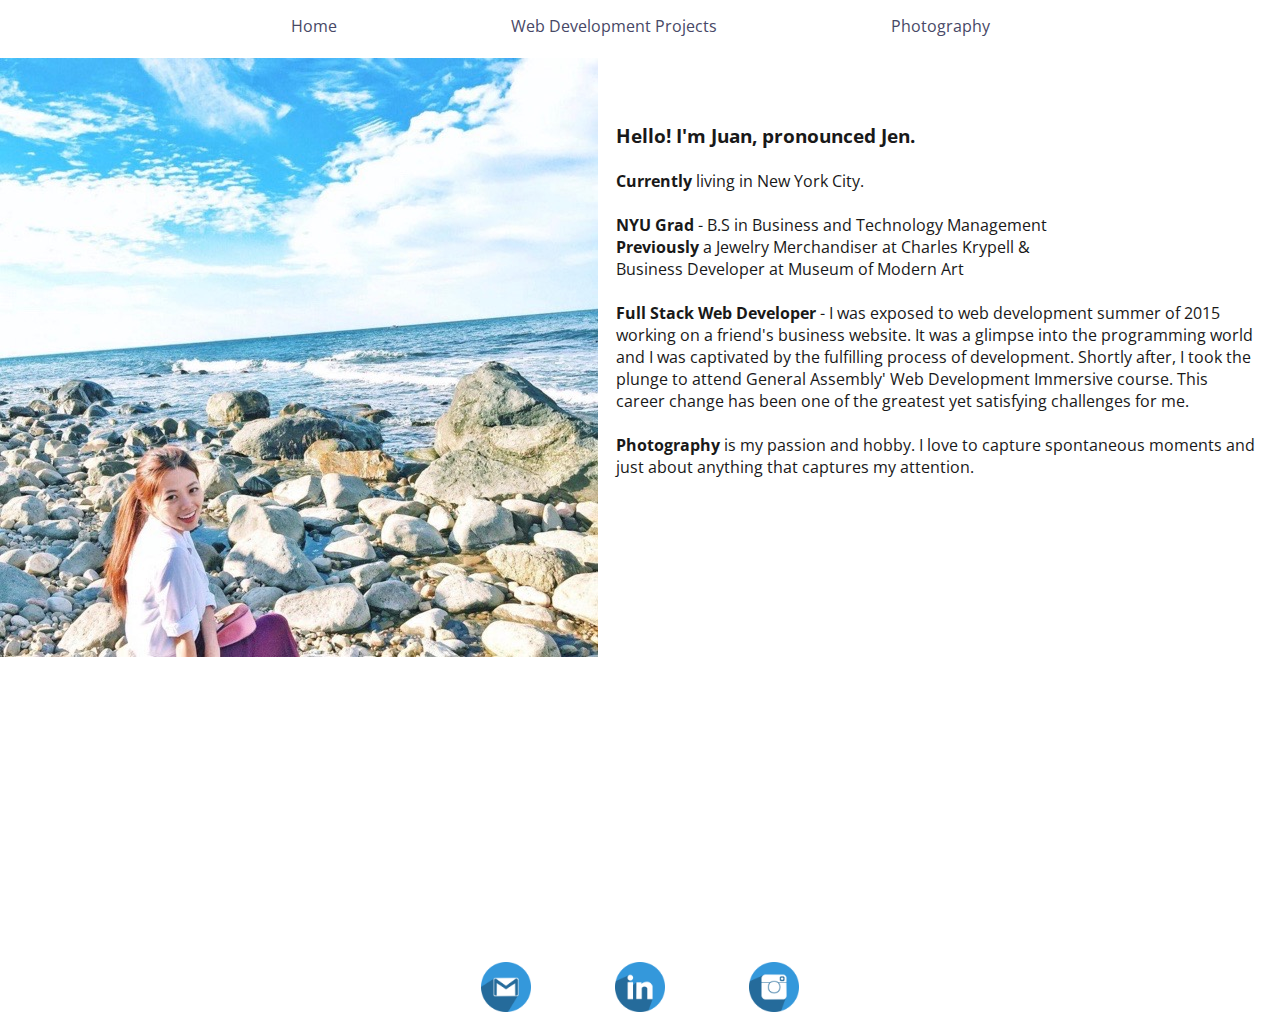
==== html/about.html @ dc4f1c77 "base layout" ====
<html>
<head>
	<meta name="viewport" content="width=device-width, initial-scale=1.0">

	<title>Juan Chen</title>
	<link rel="stylesheet" type="text/css" href="../css/style.css">
	<link href='https://fonts.googleapis.com/css?family=Open+Sans:300' rel='stylesheet' type='text/css'>
	<script type="text/javascript" src="../js/app.js"></script>
</head>

<body id="about-me-page">
	<nav>
		<a href="index.html">Home</a>
		<a href="web.html">Web Development Projects</a>
		<a href="photography.html">Photography</a>
	</nav>

	<div id="about-me-img"></div>
	<div id="about-me-text">
		<h3>Hello! I'm Juan, pronounced Jen.</h3><br/>

		<p><strong>Currently</strong> living in New York City.</p></br>

	  <p><strong>NYU Grad</strong> - B.S in Business and Technology Management</p>
		<p><strong>Previously</strong> a Jewelry Merchandiser at Charles Krypell &<p>
		<p>Business Developer at Museum of Modern Art</p><br/>

		<p><strong>Full Stack Web Developer</strong> - I was exposed to web development summer of 2015 working on a friend&#39;s business website. It was a glimpse into the programming world and I was captivated by the fulfilling process of development. Shortly after, I took the plunge to attend General Assembly&#39; Web Development Immersive course. This career change has been one of the greatest yet satisfying challenges for me.</p><br/>

		<p><strong>Photography</strong> is my passion and hobby. I love to capture spontaneous moments and just about anything that captures my attention.</p></br>
	</div>

	<footer>
		<img src="../css/img/gmail-icon.png">
		<img src="../css/img/linkedin-icon.png">
		<img src="../css/img/instagram-icon.png">
	</footer>

</body>
</html>
---- css/style.css ----
*{
	margin: 0;
	padding: 0;
	text-align: center;
}

nav{
  width: 100%;
  height: 2.7em;
  background-color: white;
  padding-top: 15px;
}
a{
	color: #474866;
	text-decoration: none;
}
nav a:visited{
	color:#474866;
}
nav a{
	padding: 85px;
}
/*---------------------------------------HOME PAGE*/
#home-page{
	background-image: url('img/home_background.jpg');
	background-size: cover;
	background-repeat: no-repeat;
  font-family: 'Open Sans', sans-serif;
}
#title{
	color:#191919;
	padding-top: 4em;
	font-size: 50px;
	font-weight: lighter;
	padding-bottom: 20px;
}
#aboutme-link a{
	color:#191919;
}
#aboutme-link a:hover{
	color:#7D728D;
}
#home-page h3{
	padding-bottom: 30px;
}

.page-button{
  padding: 10px;
  width: 184px;
  height: 40px;
  font-size: 13px;
  background-color: #191919;
  border: none;
}
.page-button a{
	color: white;
	font-weight: lighter;
}
.page-button:hover {
	background-color: white;
}
.page-button:hover a {
	color:black;
	font-weight: normal;
}

/*---------------------------------------ABOUT PAGE*/
#about-me-page{
	font-family: 'Open Sans', sans-serif;	
}
#about-me-img{
	background-image: url('img/about-me-img.jpg');
	background-repeat: no-repeat;
  float: left;
  height: 650px;
  width: 47%;
}
#about-me-text{
	float: right;
	width: 50%;
  height: 650px;
  display: inline-block;
  padding-top: 65px;
  margin-right: 24px;
}
#about-me-text h3{
  text-align: left;
  color:#191919
}
#about-me-text p{
  text-align: left;
  color:#191919
}
footer {
	width: 100%;
	height: 2.7em;
  position: absolute;
  bottom: -90px;
}
footer img{
	display: inline-block;
	margin: 0 auto;
	width: 50px;
	height: 50px;
	text-align: center;
	float: none;
  padding-bottom: 15px;
  padding-top: 15px;
	padding-left: 40px;
  padding-right: 40px;
}



/*---------------------------------------WEB PAGE*/
#web-page{
	font-family: 'Open Sans', sans-serif;	
}
#skills-container{
	border: solid 1px;
  float: left;
  height: 650px;
  width: 40%;
}
#projects-container{
	border: solid 1px;
	float: right;
	width: 58%;
  height: 650px;
  display: inline-block;
}
#p-name{
	font-weight: bold;
}
#p-stack{
	text-decoration: overline;
	padding-bottom: 15px;
}
#coding-icon{
	padding-right: 5px;
  width: 20px;
  height: 19px;
}



/*---------------------------------------PHOTO PAGE*/
#photo-page{
	font-family: 'Open Sans', sans-serif;	
}





/*--------------------------------------MEDIA QUERY WEB<870px */
@media (max-width: 870px){
	nav{
		width: 100%;
 		height: 4.4em;
 		padding-top: 5px;
 		padding-bottom: 5px;
 		background-color: white;
	}
	nav a{
		display: block;
		padding: 0px;
	}
	#title{
		font-size: 40px;
		padding-top: 3.5em;
	}
	.page-button{
	  width: 150px;
	}
	#home-page {
	/*background-position: -200px;*/
	}

	#about-me-img{
		float: none;
		width: 80%;
	  height: 570px;
	  margin: 0 auto;
	}
	#about-me-text{
		float: none;
		width: 80%;
		height: 360px;
    padding-top: 20px;
  }
	#about-me-text h3{
	  text-align: center;

	}
	#about-me-text p{
	  text-align: center;
	}
	footer{
		position: relative;
	}

} /*End Media Query#1*/

/*--------------------------------------MEDIA QUERY WEB<560px */
@media (max-width: 560px){
	#about-me-img{
		width: 560px;
	  height: 600px;
	  margin-top: -190px; 
	  display: block;
	  margin: auto;
	}
	#about-me-text{
		clear: right;
		margin: 0;
		height: 470px;
	}
	footer img{
		padding-left: 15px;
	  padding-right: 15px;
	}
} /*End Media Query#2*/
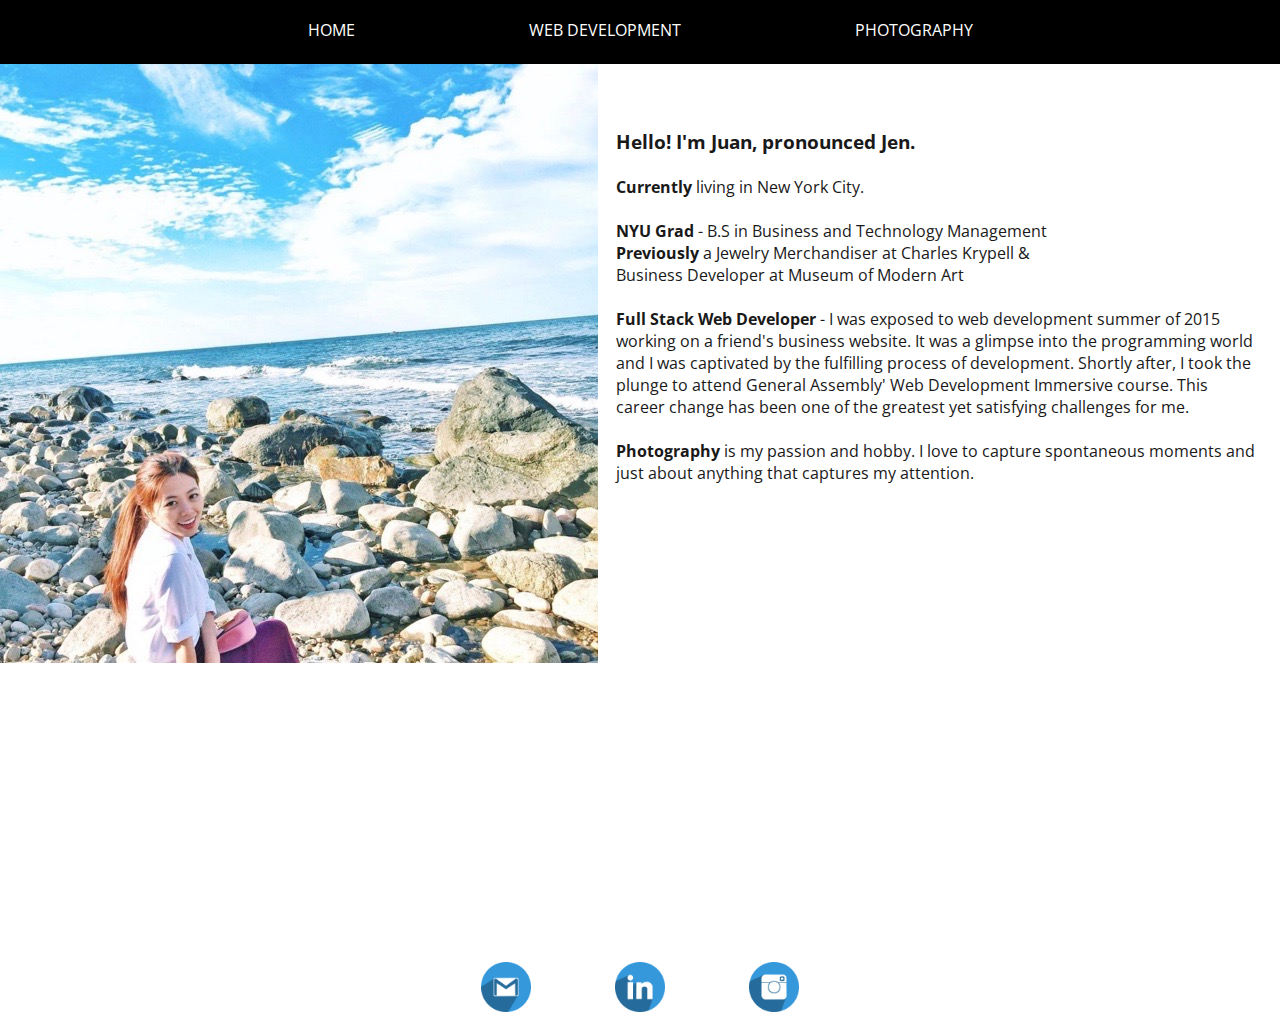
==== commit 8112f1f1: "styling changes" ====
--- a/html/about.html
+++ b/html/about.html
@@ -10,9 +10,9 @@
 
 <body id="about-me-page">
 	<nav>
-		<a href="index.html">Home</a>
-		<a href="web.html">Web Development Projects</a>
-		<a href="photography.html">Photography</a>
+		<a href="index.html">HOME</a>
+		<a href="web.html">WEB DEVELOPMENT</a>
+		<a href="photography.html">PHOTOGRAPHY</a>
 	</nav>
 
 	<div id="about-me-img"></div>
--- a/css/style.css
+++ b/css/style.css
@@ -6,16 +6,17 @@
 
 nav{
   width: 100%;
-  height: 2.7em;
-  background-color: white;
-  padding-top: 15px;
+  height: 2.8em;
+  background-color: black;
+  padding-top: 19px;
+  color: white;
 }
 a{
-	color: #474866;
+	color: white;
 	text-decoration: none;
 }
 nav a:visited{
-	color:#474866;
+	color:white;
 }
 nav a{
 	padding: 85px;
@@ -36,6 +37,7 @@
 }
 #aboutme-link a{
 	color:#191919;
+	font-size: 25px;
 }
 #aboutme-link a:hover{
 	color:#7D728D;
@@ -45,19 +47,25 @@
 }
 
 .page-button{
-  padding: 10px;
-  width: 184px;
-  height: 40px;
-  font-size: 13px;
-  background-color: #191919;
+  padding: 4px;
+  width: 220px;
+  height: 44px;
+  font-size: 20px;
+  background-image: url('img/black-marble-print.jpg');
+  background-position-x: 520px;
+  background-position-y: -73px;
   border: none;
+}
+#right-page-button{
+  background-position-x: 78px;
+  background-position-y: -228px;
 }
 .page-button a{
 	color: white;
 	font-weight: lighter;
 }
 .page-button:hover {
-	background-color: white;
+	background-image: url('img/white-background.png');
 }
 .page-button:hover a {
 	color:black;
@@ -89,7 +97,7 @@
 }
 #about-me-text p{
   text-align: left;
-  color:#191919
+  color:#191919;
 }
 footer {
 	width: 100%;
@@ -116,25 +124,89 @@
 #web-page{
 	font-family: 'Open Sans', sans-serif;	
 }
+#web-page h1{
+	color: #2D2D2D;
+	font-weight: lighter;
+	padding-top: 40px;
+	color: #8196A9;
+}
+#web-page hr{
+	color: #8196A9;
+	background-color: #8196A9;
+	height: 1px;
+	border: 0;
+}
 #skills-container{
-	border: solid 1px;
   float: left;
-  height: 650px;
-  width: 40%;
-}
-#projects-container{
-	border: solid 1px;
+  height: 2500px;
+  width: 35%;
+ 	display: inline-block;
+}
+#skill-list{
+	border-right: #8196A9 solid 1px;
+  padding: 33px;
+	height: 2400px;
+}
+
+#skills-container h3{
+	padding: 20px;
+	font-size: 28px;
+	font-family: "Century Gothic", sans-serif;
+	font-weight: lighter;
+	color: #474866;
+}
+#skills-container h4{
+	padding: 10px;
+	font-size: 20px;
+	font-family: "Century Gothic", sans-serif;
+	color: #474866;
+}
+
+#all-projects-container h1{
+	padding-bottom: 22px;
+}
+#all-projects-container h4{
+	font-size: 18px;
+	color: #474866;
+}
+#all-projects-container{
+
 	float: right;
-	width: 58%;
-  height: 650px;
+	width: 65%;
+  height: 2500px;
   display: inline-block;
 }
-#p-name{
-	font-weight: bold;
-}
+.p-container{
+	padding: 55px 0px 55px 0px;
+}
+
+.p-button{
+  padding: 4px;
+  width: 220px;
+  height: 44px;
+  font-size: 24px;
+  background-image: url('img/black-marble-print.jpg');
+  background-position-x: 172px;
+  background-position-y: -233px;
+  border: none;
+}
+.p-button a{
+	color: white;
+	font-weight: lighter;
+}
+.p-button:hover {
+	background-image: url('img/white-background.png');
+
+
+}
+.p-button:hover a {
+	color:black;
+	font-weight: normal;
+}
+
 #p-stack{
 	text-decoration: overline;
-	padding-bottom: 15px;
+	padding-bottom: 30px;
 }
 #coding-icon{
 	padding-right: 5px;
@@ -157,21 +229,25 @@
 @media (max-width: 870px){
 	nav{
 		width: 100%;
- 		height: 4.4em;
+ 		height: 5em;
  		padding-top: 5px;
  		padding-bottom: 5px;
- 		background-color: white;
+ 		background-color: black;
 	}
 	nav a{
 		display: block;
 		padding: 0px;
+		color: white;
+		padding: 3px;
 	}
 	#title{
 		font-size: 40px;
 		padding-top: 3.5em;
 	}
 	.page-button{
-	  width: 150px;
+		display: block;
+		margin: 0 auto;
+		margin-top: 10px;
 	}
 	#home-page {
 	/*background-position: -200px;*/
@@ -202,6 +278,54 @@
 
 } /*End Media Query#1*/
 
+
+/*--------------------------------------MEDIA QUERY WEB<760px */
+@media (max-width: 760px){
+	#web-page h1{
+		padding-top: 40px;
+		margin-bottom: -20px;
+	}
+	#skills-container{
+	  float: none;
+	  display: inline-block;
+	  width: 100%;
+	  height: 800px;
+	}
+	#skill-list{
+		border: none;
+		padding: 0;
+	}
+	#first-skill{
+		margin-top: 10px;
+	}
+	#skills-container h3{
+		padding: 8px;
+		font-size: 23px;
+
+	}
+	#skills-container h4{
+		padding: 10px;
+		font-size: 20px;
+
+	}
+	#all-projects-container h1{
+		padding-bottom: 22px;
+	}
+	#all-projects-container{
+		float: none;
+	  display: inline-block;
+		width: 100%;
+
+/*
+	  height: 2500px;*/
+/*	  display: inline-block;
+*/	}
+	.p-container{
+/*		padding: 55px 0px 55px 0px;
+*/	}
+		
+} /*End Media Query#2*/
+
 /*--------------------------------------MEDIA QUERY WEB<560px */
 @media (max-width: 560px){
 	#about-me-img{
@@ -220,5 +344,5 @@
 		padding-left: 15px;
 	  padding-right: 15px;
 	}
-} /*End Media Query#2*/
-
+} /*End Media Query#3*/
+
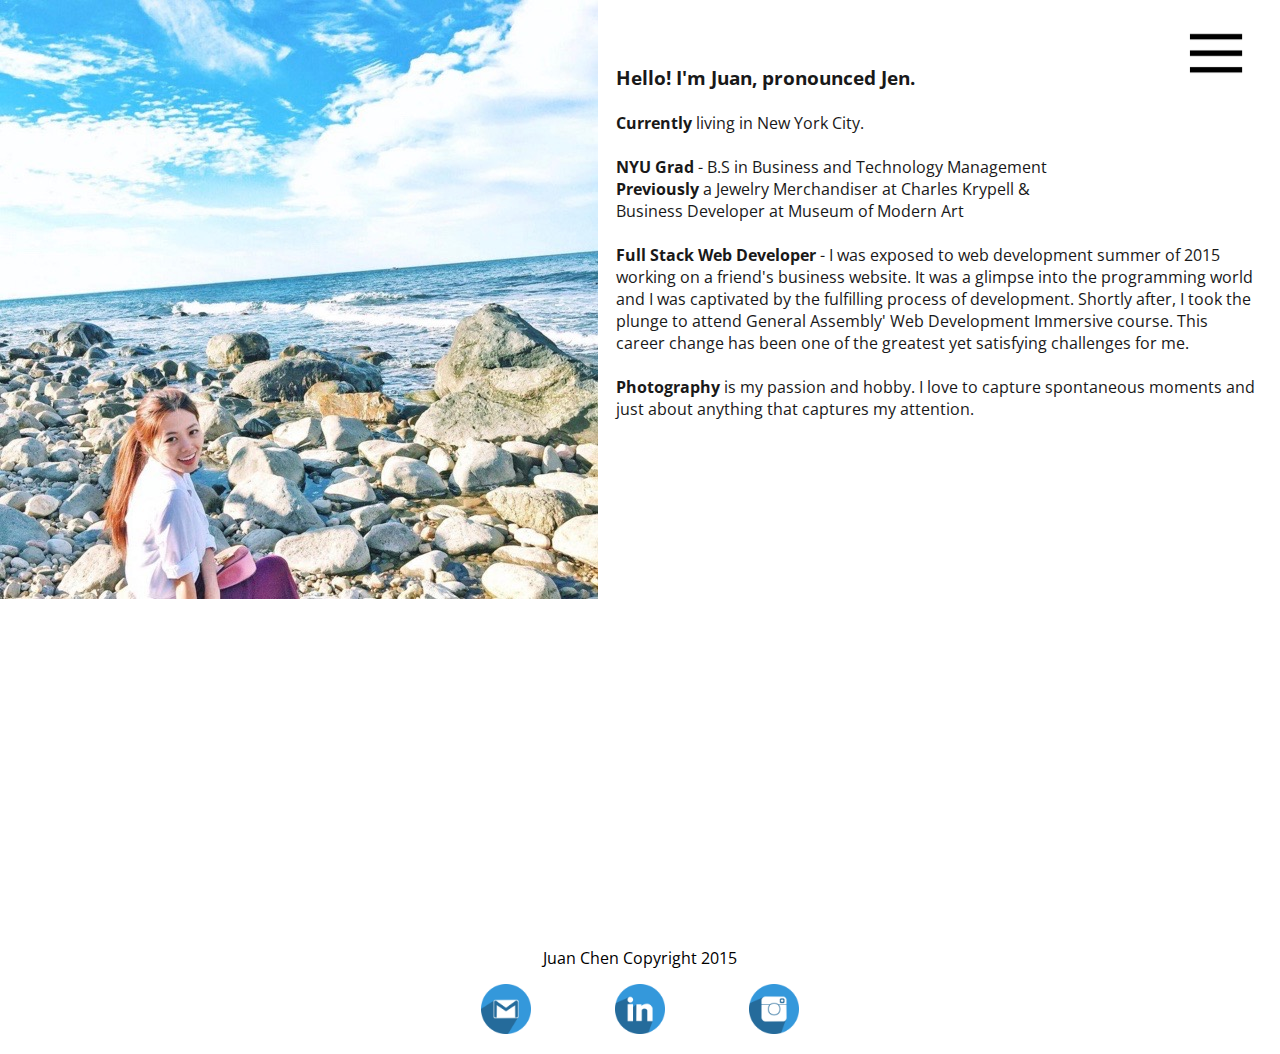
==== commit 972127f1: "nav and styling" ====
--- a/html/about.html
+++ b/html/about.html
@@ -2,17 +2,28 @@
 <head>
 	<meta name="viewport" content="width=device-width, initial-scale=1.0">
 
-	<title>Juan Chen</title>
+	<title>About Me</title>
 	<link rel="stylesheet" type="text/css" href="../css/style.css">
+	<link rel="stylesheet" type="text/css" href="../css/overlay.css">
 	<link href='https://fonts.googleapis.com/css?family=Open+Sans:300' rel='stylesheet' type='text/css'>
-	<script type="text/javascript" src="../js/app.js"></script>
+	<script type="text/javascript" src="../js/overlay.js"></script>
 </head>
 
 <body id="about-me-page">
 	<nav>
-		<a href="index.html">HOME</a>
-		<a href="web.html">WEB DEVELOPMENT</a>
-		<a href="photography.html">PHOTOGRAPHY</a>
+			<!-- NAV -->
+			<div id="myNav" class="overlay">
+				<!-- CLOSE NAV-->
+			  <a href="javascript:void(0)" class="closebtn" onclick="closeNav()">x</a>
+			  <div class="overlay-content">
+			    <a href="index.html">HOME</a>
+			    <a href="about.html">ABOUT ME</a>
+					<a href="web.html">WEB DEVELOPMENT</a>
+					<a href="photography.html">PHOTOGRAPHY</a>
+			  </div>
+			</div>
+			<!-- OPEN NAV-->
+			<span style="font-size:30px;cursor:pointer" onclick="openNav()"><img id="nav-png" src="../css/img/nav.png"></span>
 	</nav>
 
 	<div id="about-me-img"></div>
@@ -30,7 +41,11 @@
 		<p><strong>Photography</strong> is my passion and hobby. I love to capture spontaneous moments and just about anything that captures my attention.</p></br>
 	</div>
 
+		<!-- ADD RESUME  -->
+
+
 	<footer>
+		<p>Juan Chen Copyright 2015</p>
 		<img src="../css/img/gmail-icon.png">
 		<img src="../css/img/linkedin-icon.png">
 		<img src="../css/img/instagram-icon.png">
--- a/css/style.css
+++ b/css/style.css
@@ -4,23 +4,22 @@
 	text-align: center;
 }
 
-nav{
+/*nav{
   width: 100%;
   height: 2.8em;
-  background-color: black;
+  background-color: white;
   padding-top: 19px;
-  color: white;
-}
+}*/
 a{
-	color: white;
+	color: #474866;
 	text-decoration: none;
 }
-nav a:visited{
-	color:white;
+/*nav a:visited{
+	color:#474866;
 }
 nav a{
 	padding: 85px;
-}
+}*/
 /*---------------------------------------HOME PAGE*/
 #home-page{
 	background-image: url('img/home_background.jpg');
@@ -216,30 +215,19 @@
 
 
 
-/*---------------------------------------PHOTO PAGE*/
-#photo-page{
-	font-family: 'Open Sans', sans-serif;	
-}
-
-
-
-
-
 /*--------------------------------------MEDIA QUERY WEB<870px */
 @media (max-width: 870px){
-	nav{
+	/*nav{
 		width: 100%;
  		height: 5em;
  		padding-top: 5px;
  		padding-bottom: 5px;
- 		background-color: black;
+ 		background-color: white;
 	}
 	nav a{
 		display: block;
-		padding: 0px;
-		color: white;
 		padding: 3px;
-	}
+	}*/
 	#title{
 		font-size: 40px;
 		padding-top: 3.5em;
@@ -306,7 +294,6 @@
 	#skills-container h4{
 		padding: 10px;
 		font-size: 20px;
-
 	}
 	#all-projects-container h1{
 		padding-bottom: 22px;
@@ -315,14 +302,7 @@
 		float: none;
 	  display: inline-block;
 		width: 100%;
-
-/*
-	  height: 2500px;*/
-/*	  display: inline-block;
-*/	}
-	.p-container{
-/*		padding: 55px 0px 55px 0px;
-*/	}
+	}
 		
 } /*End Media Query#2*/
 
@@ -346,3 +326,4 @@
 	}
 } /*End Media Query#3*/
 
+
--- a/css/overlay.css
+++ b/css/overlay.css
@@ -0,0 +1,72 @@
+body {
+    margin: 0;
+    font-family: 'Lato', sans-serif;
+}
+
+.overlay {
+    height: 0%;
+    width: 100%;
+    position: fixed;
+    z-index: 999;
+    top: 0;
+    left: 0;
+    background-color: rgb(0,0,0);
+    background-color: rgba(0,0,0, 0.9);
+    overflow-y: hidden;
+    transition: 0.5s;
+
+}
+
+.overlay-content {
+    position: relative;
+    top: 25%;
+    width: 100%;
+    text-align: center;
+    margin-top: 30px;
+}
+
+.overlay a {
+    padding: 8px;
+    text-decoration: none;
+    font-size: 36px;
+    color: #818181;
+    display: block;
+    transition: 0.3s;
+}
+
+.overlay a:hover, .overlay a:focus {
+    color: #f1f1f1;
+}
+
+.closebtn {
+    position: absolute;
+    top: 20px;
+    right: 45px;
+    font-size: 60px !important;
+}
+#nav-png{
+    width: 84px;
+    height: 88px;
+    position: fixed;
+    top: 9px;
+    right: 22px;
+}
+
+@media screen and (max-height: 450px) {
+  .overlay {overflow-y: auto;}
+  .overlay a {font-size: 20px}
+  .closebtn {
+    font-size: 40px !important;
+    top: 15px;
+    right: 35px; 
+  }
+}
+
+@media (max-width: 560px){
+  #nav-png{
+    width: 64px;
+    height: 68px;
+    right: 2;
+}
+
+}